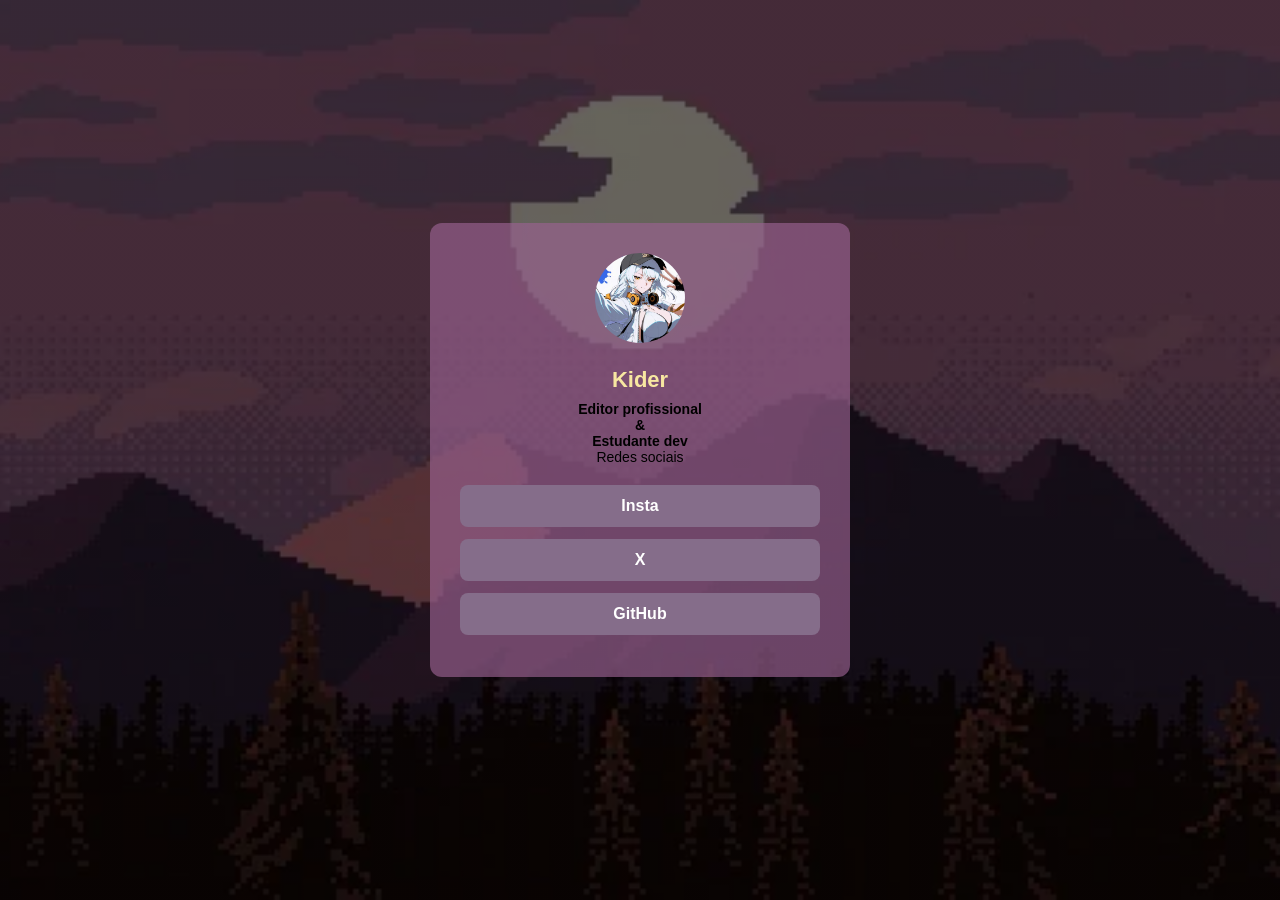
==== index.html @ 4582c4cf "presentation-card-hotfix" ====
<!DOCTYPE html>
<html lang="en">

<head>
    <meta charset="UTF-8">
    <meta name="viewport" content="width=device-width, initial-scale=1.0">
    <title>Document</title>
    <!-- CSS -->
   <link rel="stylesheet" href="../html/css/index.css">
</head>

<body>
    <div class="container"> 
        
<!--photo-->
<img src="Imagens/Yixuan.jpg" alt="">
<!--texts-->
<h1>Kider</h1>
<h2>Editor profissional</h2>
<h2>&</h2>
<h2>Estudante dev</h2>
<!--description-->
<p>Redes sociais</p>
<ul>
    <li>
        <a href="https://www.instagram.com/jv.kider/" target="_blank">
            Insta
        </a>
    </li>
    
    <li>
        <a href="https://x.com/Nam9Tsu" target="_blank">
            X
        </a>
    </li>
    
    <li>
        <a href="https://github.com/joao-kider-dev" target="_blank">
            GitHub
        </a>
    </li>
</ul> 
    
    
    
    


</div>
</body>

</html>
---- html/css/index.css ----
/* Reset */
* {
    margin: 0;
    padding: 0;
    box-sizing: border-box;
}

/* Body */
body {
    font-family: "Inter", sans-serif;
      min-height: 100vh;
    background:
        linear-gradient(rgba(0,0,0,0.6), rgba(0,0,0,0.6)),
        url("../Imagens/ce2c705a5cec179fb1ea249ef7e784b4.webp");
    background-size: cover;
    background-position: center;
    background-repeat: no-repeat;
    background-size: cover;      
    background-position: center; 
    background-repeat: no-repeat;
    display: flex;
    justify-content: center;
    align-items: center;
    height: 100%;
}

/* Card */
.container {
    background: #996191a8;
    width: 420px;
    padding: 30px;
    border-radius: 12px;
    text-align: center;
}

/* Photo */
.container img {
    width: 90px;
    height: 90px;
    border-radius: 50%;
    object-fit: cover;
    margin-bottom: 20px;
}

/* Name */
h1 {
    color: rgb(247, 231, 161);
    font-size: 22px;
    margin-bottom: 8px;
}

/* Titles */
h2 {
    color: #000000;
    font-size: 14px;
    margin-bottom: 0px;
}

/* Description */
p {
    color: #000000;
    font-size: 14px;
    margin-bottom: 20px;
}

/* Links */
ul {
    list-style: none;
}

/* Itens */
li {
    margin-bottom: 12px;
}

/* Botons */
li a {
    display: block;
    text-decoration: none;
    background:#856d8a;
    color: white;
    padding: 12px;
    border-radius: 8px;
    font-weight: 600;
    transition: 0.3s;
}

/* Hover links */
li a:hover {
    background: #ECBC7F;
    color: #141414;
}
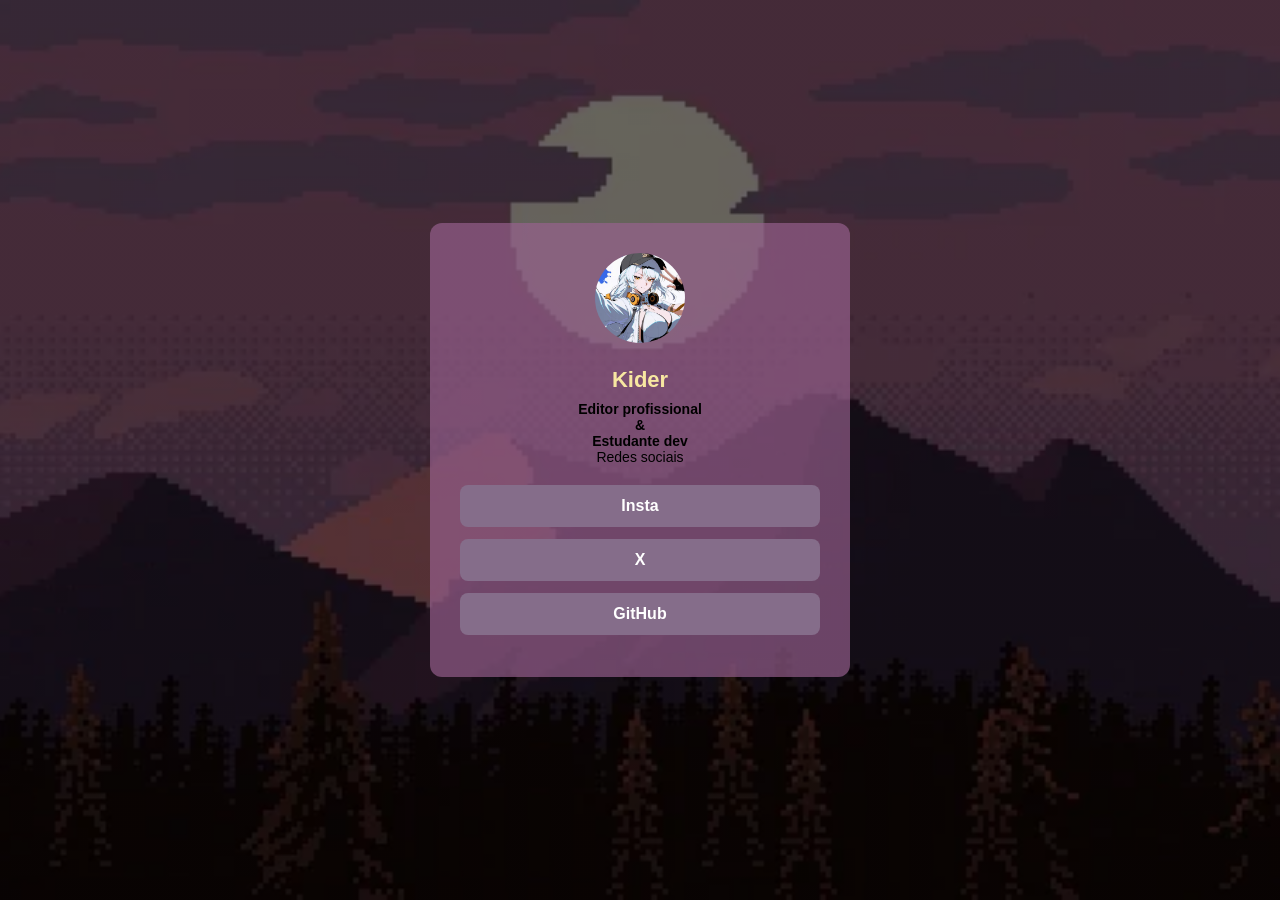
==== commit 105c3b74: "hotfix3" ====
--- a/index.html
+++ b/index.html
@@ -6,7 +6,7 @@
     <meta name="viewport" content="width=device-width, initial-scale=1.0">
     <title>Document</title>
     <!-- CSS -->
-   <link rel="stylesheet" href="../html/css/index.css">
+   <link rel="stylesheet" href="css/index.css">
 </head>
 
 <body>
--- a/css/index.css
+++ b/css/index.css
@@ -0,0 +1,95 @@
+
+/* Reset */
+* {
+    margin: 0;
+    padding: 0;
+    box-sizing: border-box;
+}
+
+/* Body */
+body {
+    font-family: "Inter", sans-serif;
+      min-height: 100vh;
+    background:
+        linear-gradient(rgba(0,0,0,0.6), rgba(0,0,0,0.6)),
+        url("../Imagens/ce2c705a5cec179fb1ea249ef7e784b4.webp");
+    background-size: cover;
+    background-position: center;
+    background-repeat: no-repeat;
+    background-size: cover;      
+    background-position: center; 
+    background-repeat: no-repeat;
+    display: flex;
+    justify-content: center;
+    align-items: center;
+    height: 100%;
+}
+
+/* Card */
+.container {
+    background: #996191a8;
+    width: 420px;
+    padding: 30px;
+    border-radius: 12px;
+    text-align: center;
+}
+
+/* Photo */
+.container img {
+    width: 90px;
+    height: 90px;
+    border-radius: 50%;
+    object-fit: cover;
+    margin-bottom: 20px;
+}
+
+/* Name */
+h1 {
+    color: rgb(247, 231, 161);
+    font-size: 22px;
+    margin-bottom: 8px;
+}
+
+/* Titles */
+h2 {
+    color: #000000;
+    font-size: 14px;
+    margin-bottom: 0px;
+}
+
+/* Description */
+p {
+    color: #000000;
+    font-size: 14px;
+    margin-bottom: 20px;
+}
+
+/* Links */
+ul {
+    list-style: none;
+}
+
+/* Itens */
+li {
+    margin-bottom: 12px;
+}
+
+/* Botons */
+li a {
+    display: block;
+    text-decoration: none;
+    background:#856d8a;
+    color: white;
+    padding: 12px;
+    border-radius: 8px;
+    font-weight: 600;
+    transition: 0.3s;
+}
+
+/* Hover links */
+li a:hover {
+    background: #ECBC7F;
+    color: #141414;
+}
+
+
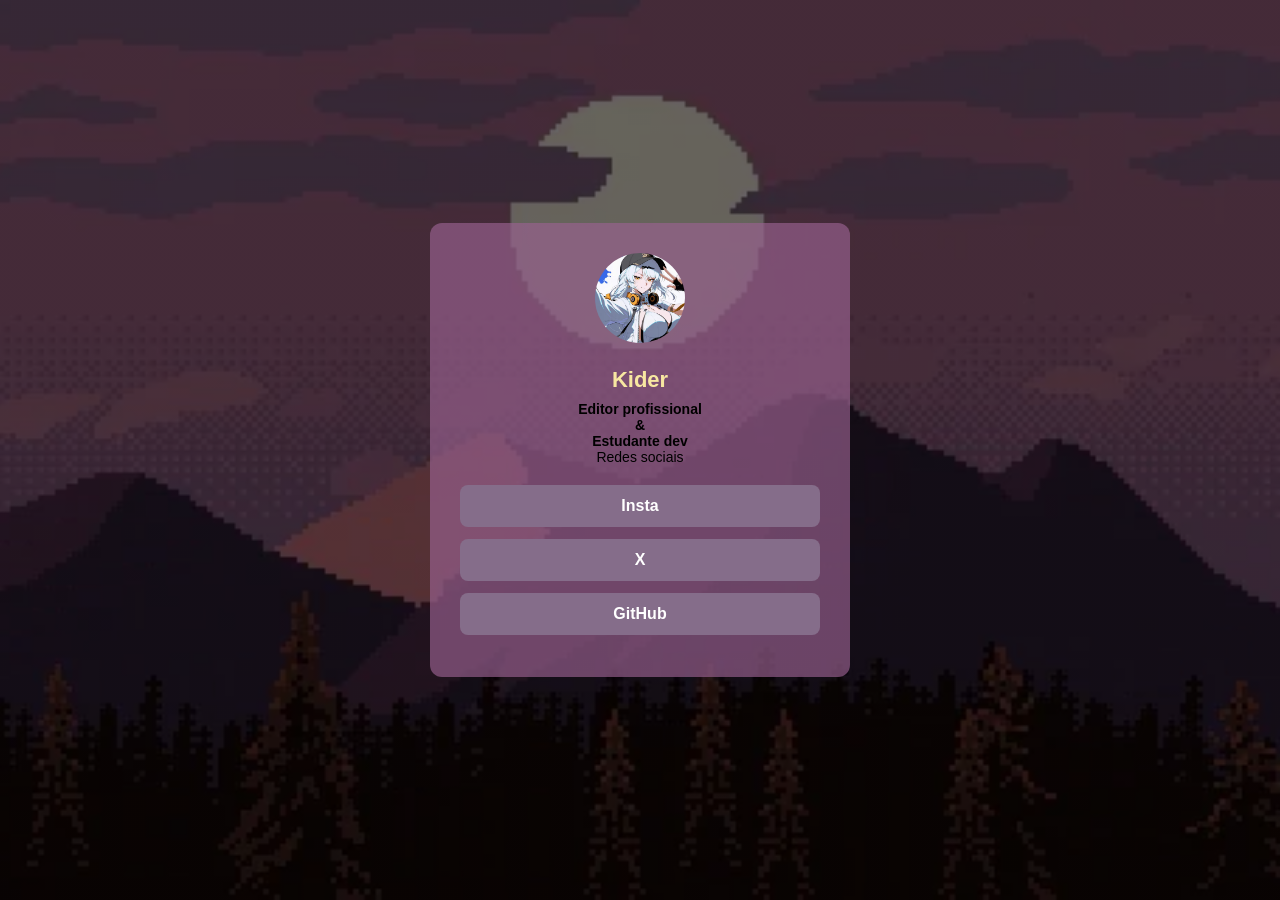
==== commit 6e61a9fa: "hotfix4" ====
--- a/index.html
+++ b/index.html
@@ -1,11 +1,13 @@
 <!DOCTYPE html>
-<html lang="en">
+<html lang="pt-br">
 
 <head>
     <meta charset="UTF-8">
     <meta name="viewport" content="width=device-width, initial-scale=1.0">
-    <title>Document</title>
+    <title>presentation card</title>
+    <link rel="icon" type="image/x-icon" href="/Imagens/d4b69b6925050395b22473676e582264.jpg">
     <!-- CSS -->
+    
    <link rel="stylesheet" href="css/index.css">
 </head>
 
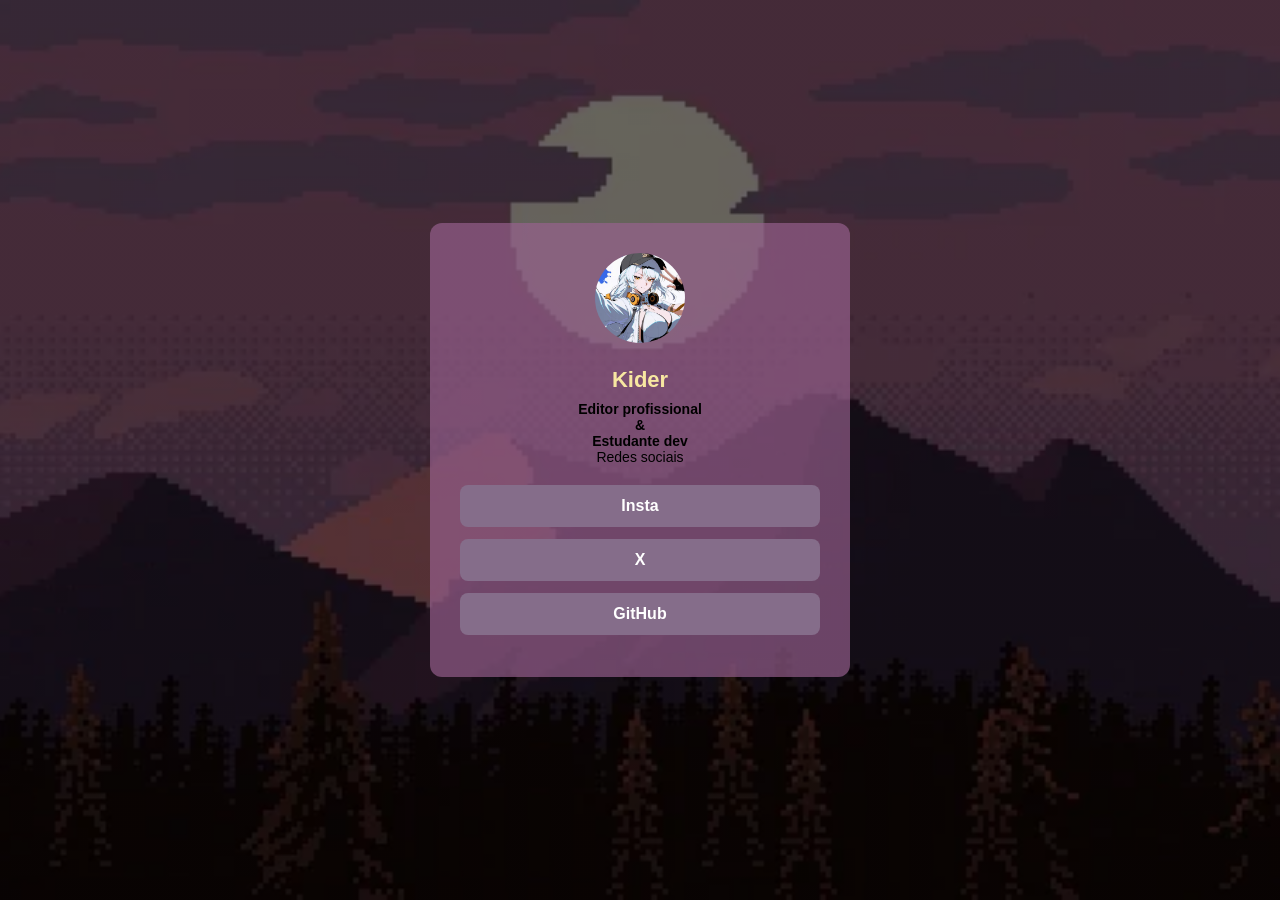
==== commit 7d59cba9: "hotfix5" ====
--- a/index.html
+++ b/index.html
@@ -5,7 +5,7 @@
     <meta charset="UTF-8">
     <meta name="viewport" content="width=device-width, initial-scale=1.0">
     <title>presentation card</title>
-    <link rel="icon" type="image/x-icon" href="/Imagens/d4b69b6925050395b22473676e582264.jpg">
+    <link rel="icon" type="image/x-icon" href="Imagens/d4b69b6925050395b22473676e582264.jpg">
     <!-- CSS -->
     
    <link rel="stylesheet" href="css/index.css">
